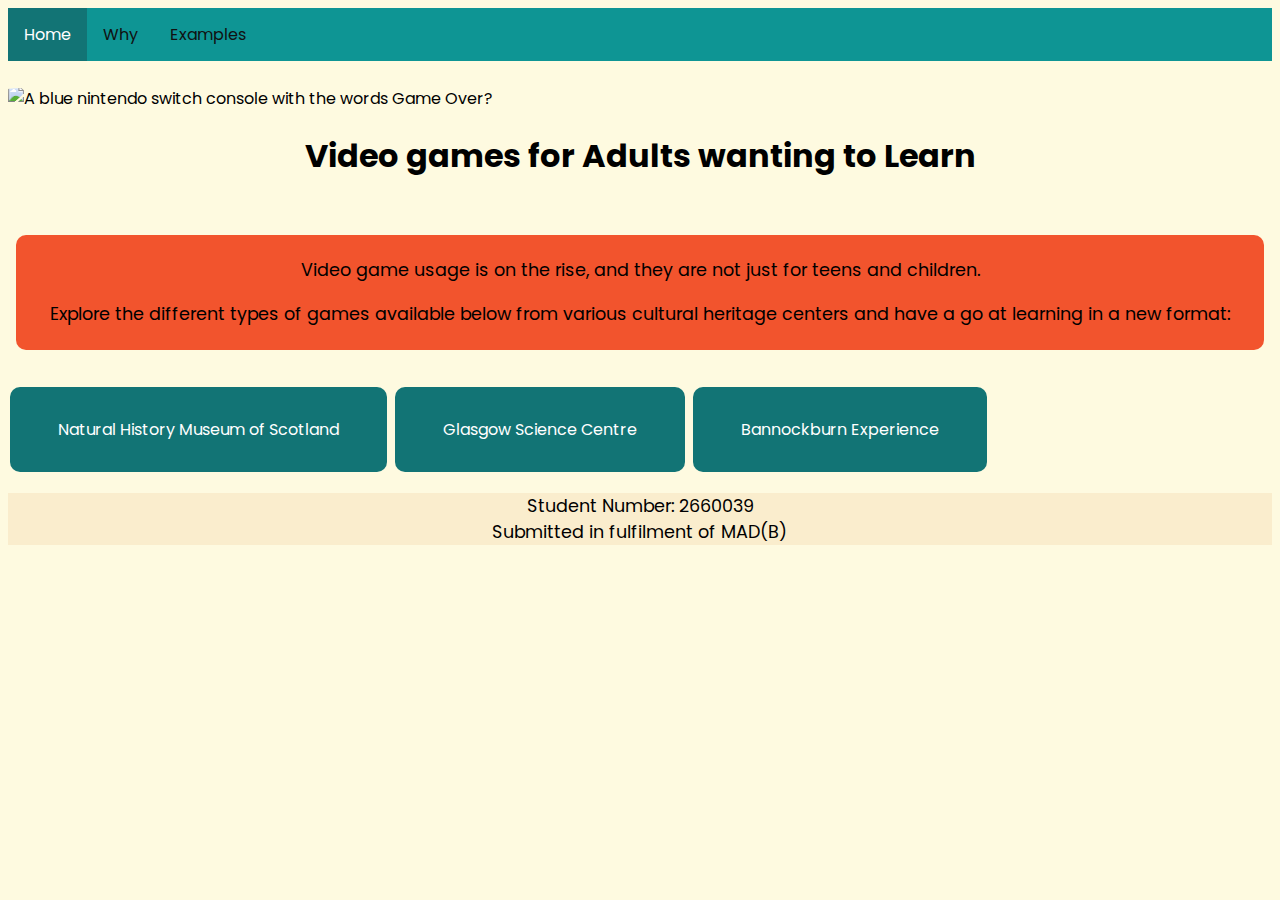
==== index.html @ 0674709b "Add files via upload" ====
<!DOCTYPE html>
<html lang="en">
<head>

	<title>Homepage</title>
	<meta http-equiv="Content-Type" content="text/html; charset=utf-8"/>
	<link rel="preconnect" href="https://fonts.googleapis.com">
	<link rel="preconnect" href="https://fonts.gstatic.com" crossorigin>
	<link href="https://fonts.googleapis.com/css2?family=Montserrat:ital,wght@0,100..900;1,100..900&family=Poppins:ital,wght@0,100;0,200;0,300;0,400;0,500;0,600;0,700;0,800;0,900;1,100;1,200;1,300;1,400;1,500;1,600;1,700;1,800;1,900&display=swap" rel="stylesheet">
	<link rel="stylesheet" href="styles.css">
	<script src="java.js"></script>
</head>

<body>
<header>
  	<div class="menu">
	<ul>
	<div id="on-page">
		<li><a href="index.html"> Home </a></li>	
	</div>	
		<li><a href="why.html"> Why </a></li>
		<li><a href="examples.html"> Examples </a></li>
	</ul>
	</div>

</header>

<br>

<img class="head" src="../Images/head1.png" alt="A blue nintendo switch console with the words Game Over?" ></img>	

<div class="heading">
 <h1>Video games for Adults wanting to Learn</h1>
 </div>
	<br>
	<div id="description">
		<p> Video game usage is on the rise, and they are not just for teens and children. </p>
		<p>
		Explore the different types of games available below from various cultural heritage centers and have a go at learning in a new format: </p>
	</div>
	<br>
	<!-- Menu layout from w3schools.com -->

<div class="exam_menu">
	<a href="museum_scot.html"> Natural History Museum of Scotland </a>
	</div>
	<div class="exam_menu">
	<a href="science.html"> Glasgow Science Centre </a>
	</div>
	<div class="exam_menu">
	<a href="bannockburn.html"> Bannockburn Experience </a>
	</div>
	</div>	
	
	<br>
	<footer>
	<p>Student Number: 2660039<br>
	Submitted in fulfilment of MAD(B)</p>
	</footer>

</body>
</html>
---- styles.css ----
body {background-color: #FEFAE0;
	font-family: poppins;}
header, footer {background-color: #FAEDCD;
				font-family: poppins;
				text-align: center;
				grid-area:footer;
			}

				p {font-size: 1.1em;
				}


.head {border-radius: 13%;
	max-width: 100%;
	max-height: 500px;
	display: block;
	margin-left: auto;
	margin-right: auto;
	}

#description { font-size: em;
	text-align: center;
	background-color:#F2542D;
	padding: 5px;
	margin: 8px;
	border-radius: 10px;
}


.exam_menu {
  border: none;
  background-color: #127475;
  padding: 16px 32px;
  text-align: center;
  border-radius: 10px;
  text-decoration: none;
	color: white;
  display: inline-block;
  font-size: 16px;
  margin: 4px 2px;
  transition-duration: 0.4s;
  cursor: pointer;
}

.exam_menu ul {list-style-type: none;
		margin: 0;
		padding:0;
		overflow: hidden;
		background-color: #F492F0;
		color: white;
		}

.exam_menu a {display: block;
		color: white;
		text-align: center;
		padding: 14px 16px;
		text-decoration: none;
}



.heading {
	text-align: center;
}

/*
.container {
	display:grid;
	height:100vh;
	grid-template-columns: 1fr 1fr;
	grid-template-rows: 1fr 3fr 3fr 3fr 1fr 1fr;
	grid-template-areas:
	"info info"
	"review1 review_img1"
	"review2 review_img2"
	"review3 review_img3"
	"other_review other_review"
	"footer footer";
	grid-gap: 0.2rem;
}

#info {
	grid-area:info;
	padding:10px;
}

#review1 {
	background:#f281dc;
	grid-area:review1;
	padding:10px;
}

#review2 {
	background:#034820;
	grid-area:review2;
	padding:10px;
}

#review3 {
	background:#49b2ca;
	grid-area:review3;
	padding:10px;
}

#review_img1  img{
	background:#fd3daf
	grid-area:review_img1;
	max-width:100%;
	max-height:600px;
	margin-top: auto;
	margin-bottom: auto;
}

#review_img2 img{
	background:#3edfd5
	grid-area:review_img2
	max-width:100%;
	max-height:600px;
	margin-top: auto;
	margin-bottom: auto;
}


#review_img3 img{
	background:#f8b6f7
	grid-area:review_img3;
	max-width:100%;
	max-height:600px;
	margin-top: auto;
	margin-bottom: auto;
}


#other_review {
	background:#c29d07;
	grid-area:other_review;
	max-width:20%;
	max-height:100px;
	margin-top: auto;
	margin-bottom: auto;
}


@media and (max-width: 550px) {
	.container{
		grid-template-columns: 1fr;
		grid-template-rows: 0.5fr 1.2fr 1.2fr 1.2fr 1.2fr 1.2fr 1.2fr 0.5fr 0.5fr;
		grid-template-areas:
		"info"
		"review_img1"
		"review1"
		"review_img2"
		"review2"
		"review_img3"
		"review3"
		"other_review"
		"footer";

	}
	
	#review1 {
		width: 50%;
	}

	#review2 {
		width: 50%;
	}

	#review3 {
		width: 50%;
	}
	
	#other_review {
		width: 50%;
	}

}



*/



/*.exam_menu {
  background-color: #CCD5AE;
  color: black;
  border: 2px solid #008CBA;
  text-decoration: none;
  display: -webkit-flex;
  webkit-justify-content: space-between;
   justify-content: space-between;
         }
		 */






.menu ul {list-style-type: none;
		margin: 0;
		padding:0;
		overflow: hidden;
		background-color: #0e9594;
		color: black;
		text-align: center
		}
.menu li {float: left;
		}

.menu li a {display: block;
		color: #111;
		text-align: center;
		padding: 14px 16px;
		text-decoration: none;
}

.menu li a:hover { background-color: #127475;
				color: #FFFFFF;
}
.menu #on-page li a  { background-color: #127475;
				color: #FFFFFF;
}
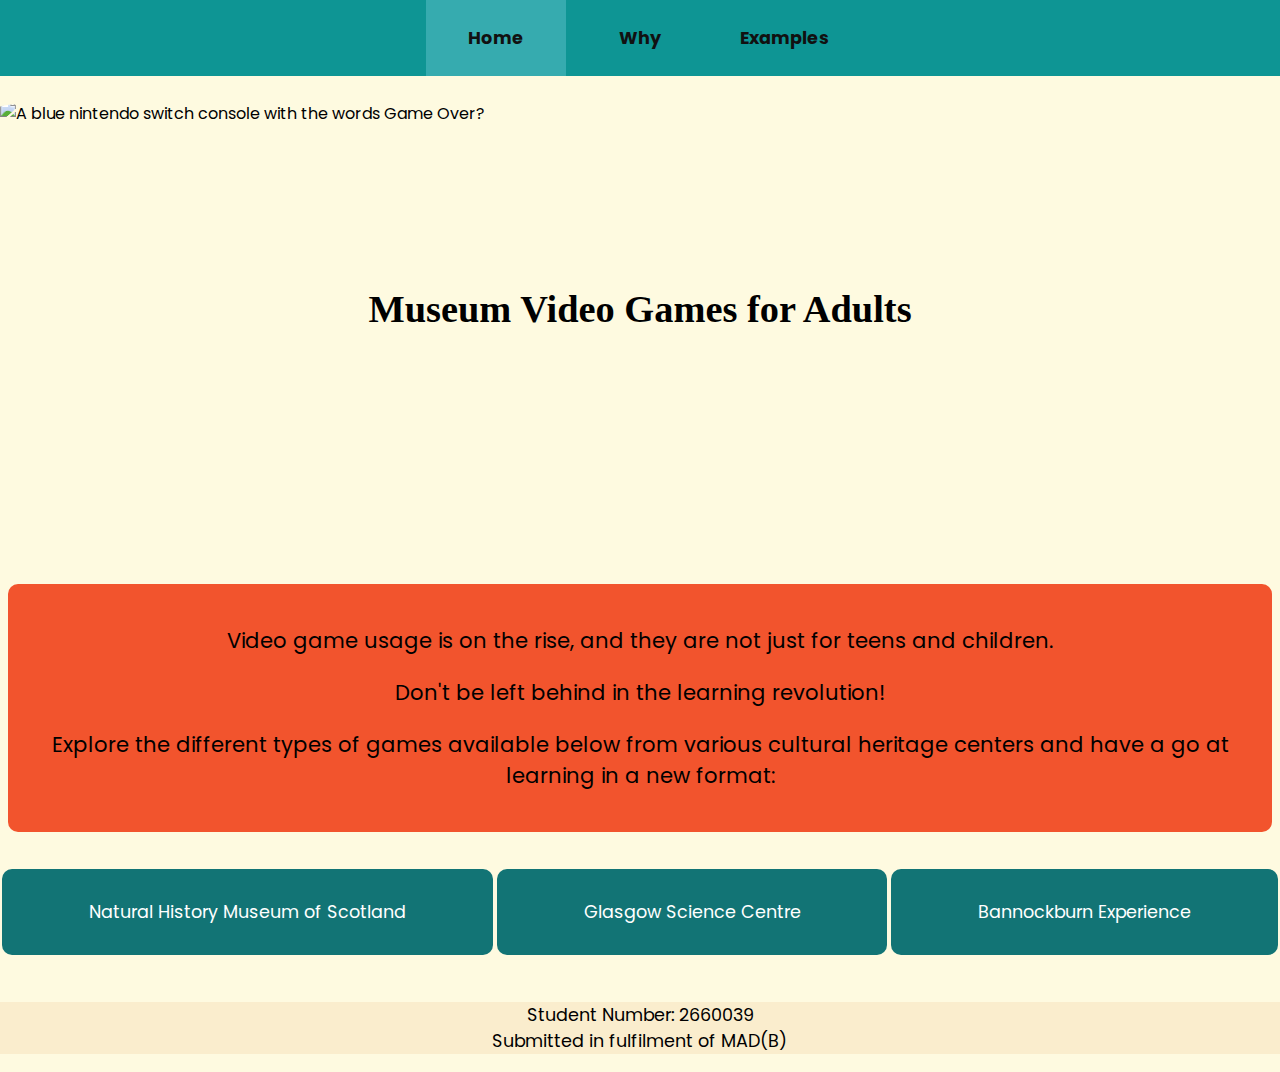
==== commit 4f1bd421: "Add files via upload" ====
--- a/index.html
+++ b/index.html
@@ -15,9 +15,7 @@
 <header>
   	<div class="menu">
 	<ul>
-	<div id="on-page">
-		<li><a href="index.html"> Home </a></li>	
-	</div>	
+		<li><a href="index.html" class="on-page"> Home </a></li>	
 		<li><a href="why.html"> Why </a></li>
 		<li><a href="examples.html"> Examples </a></li>
 	</ul>
@@ -28,19 +26,22 @@
 <br>
 
 <img class="head" src="../Images/head1.png" alt="A blue nintendo switch console with the words Game Over?" ></img>	
-
-<div class="heading">
- <h1>Video games for Adults wanting to Learn</h1>
+<br>
+<div id="heading-index">
+ <h1>Museum Video Games for Adults</h1>
  </div>
 	<br>
 	<div id="description">
 		<p> Video game usage is on the rise, and they are not just for teens and children. </p>
+		
+		<p> Don't be left behind in the learning revolution!</p>
 		<p>
-		Explore the different types of games available below from various cultural heritage centers and have a go at learning in a new format: </p>
+		Explore the different types of games available below from various cultural heritage centers and have a go at learning in a new format: 
+		</p>
 	</div>
 	<br>
 	<!-- Menu layout from w3schools.com -->
-
+<div class="flex-exam">
 <div class="exam_menu">
 	<a href="museum_scot.html"> Natural History Museum of Scotland </a>
 	</div>
--- a/styles.css
+++ b/styles.css
@@ -1,13 +1,24 @@
 body {background-color: #FEFAE0;
-	font-family: poppins;}
-header, footer {background-color: #FAEDCD;
+	font-family: poppins;
+	margin: 0;
+	padding: 0;
+}
+h3 {
+	font-size: 1.5em;
+	font-family: oswald;
+}
+
+
+header, footer {
+	background-color: #FAEDCD;
 				font-family: poppins;
 				text-align: center;
-				grid-area:footer;
+				margin: 0;
+				padding: 0;
 			}
 
-				p {font-size: 1.1em;
-				}
+			p {font-size: 1.1em;
+}
 
 
 .head {border-radius: 13%;
@@ -16,15 +27,25 @@
 	display: block;
 	margin-left: auto;
 	margin-right: auto;
-	}
-
-#description { font-size: em;
+	padding-bottom: 20px;
+	}
+
+#description { font-size: 1.2em;
 	text-align: center;
 	background-color:#F2542D;
-	padding: 5px;
+	padding: 20px;
 	margin: 8px;
 	border-radius: 10px;
 }
+
+#example-description { font-size: 1em;
+	text-align: center;
+	background-color:#F2542D;
+	padding: 20px;
+	margin: 8px;
+	border-radius: 10px;
+}
+
 
 
 .exam_menu {
@@ -34,12 +55,15 @@
   text-align: center;
   border-radius: 10px;
   text-decoration: none;
-	color: white;
+  color: white;
   display: inline-block;
   font-size: 16px;
   margin: 4px 2px;
   transition-duration: 0.4s;
   cursor: pointer;
+  max-width: 500px;
+  max-height: 50%;
+  flex-grow: 1;
 }
 
 .exam_menu ul {list-style-type: none;
@@ -55,130 +79,176 @@
 		text-align: center;
 		padding: 14px 16px;
 		text-decoration: none;
-}
-
-
+		font-size: 1.1em;
+}
+
+.flex-exam {
+	display: flex;
+	align-items: center;
+	justify-content: space-around;
+}
 
 .heading {
 	text-align: center;
-}
-
-/*
+	font-family: oswald;
+	font-weight: bold;
+	font-size: 1.2em;
+}
+
+#heading-index {
+	height: 200px;
+	padding: 90px;
+	text-align: center;
+	font-family: oswald;
+	font-weight: 400;
+	font-size: 1.2em;
+}
+
+.flexbox-container {
+	display: flex;
+	justify-content: space-around;
+	align-items: center;
+	padding: 5px;
+	margin: 15px;
+}
+
+.flexbox-container-1 {
+	display: flex;
+	/*
+	flex-direction: column;
+	*/
+	flex-wrap: wrap;
+	justify-content: space-around;
+	align-items: center;
+	padding: 0;
+	margin: 0;
+}
+
+#info {
+	padding:10px;
+}
+
+#review {
+	width:50%;
+	padding:10px;
+}
+#review h3 {
+	text-align: center;
+}
+
+
+#review_img img{
+	max-height: 500px;
+	max-width: 100%
+}
+
+#other-review {
+	width: 75%;
+	flex-shrink: 1;
+	display: flex;
+	padding: 0;
+	margin: 0;
+}
+
+
+@media (max-width: 800px) {
+	.flexbox-container {
+		display: flex;
+		flex-direction: column;
+		align-items: center;
+	}
+	.flexbox-container-1 {
+		flex-direction: column;
+		
+	}
+	
+	.other-review {
+		max-width: 600px;
+		flex-shrink: 1;
+		padding: 5px;
+		margin: 5px;
+	}
+	#review {
+		width: 100%;
+		padding: 5px;
+		margin: 5px;
+	}
+	
+	#other-review {
+		padding: 5px;
+		margin: 5px;
+	}
+	
+	#review-img {
+		padding: 5px;
+	}
+
+	.flex-card {
+		display: flex;
+		flex-direction: column;
+		align-items: center;
+		justify-content: space-around;
+		align-items: center;
+		padding: 5px;
+		margin: 15px;
+	}	
+	
+}
+
+
+#myBtn {
+	display: none;
+	position: fixed;
+	bottom: 20px;
+	right: 30px;
+	z-index: 99;
+	border: none;
+	outline: none;
+	background-color: #562C2C;
+	color: white;
+	cursor: pointer;
+	padding: 15px;
+	border-radius: 10px;
+	font-size: 18px;
+}
+
+#myBtn:hover {
+	background-color: #555;
+}
+
+.card {
+	box-shadow: 0 4px 8px 0 rgba(0,0,0,0.2);
+	transition: 0.3;
+	border-radius: 5px;
+	width: 300px;
+	height: auto;
+}
+
+.card img {
+	border-radius: 5px 5px 0 0;
+	max-height: 400px;
+	width: auto;
+	margin: auto;
+}
+
+.card:hover {
+	box-shadow: 0 8px 16px 0 rgbs(0,0,0,0.2);
+}
+
 .container {
-	display:grid;
-	height:100vh;
-	grid-template-columns: 1fr 1fr;
-	grid-template-rows: 1fr 3fr 3fr 3fr 1fr 1fr;
-	grid-template-areas:
-	"info info"
-	"review1 review_img1"
-	"review2 review_img2"
-	"review3 review_img3"
-	"other_review other_review"
-	"footer footer";
-	grid-gap: 0.2rem;
-}
-
-#info {
-	grid-area:info;
-	padding:10px;
-}
-
-#review1 {
-	background:#f281dc;
-	grid-area:review1;
-	padding:10px;
-}
-
-#review2 {
-	background:#034820;
-	grid-area:review2;
-	padding:10px;
-}
-
-#review3 {
-	background:#49b2ca;
-	grid-area:review3;
-	padding:10px;
-}
-
-#review_img1  img{
-	background:#fd3daf
-	grid-area:review_img1;
-	max-width:100%;
-	max-height:600px;
-	margin-top: auto;
-	margin-bottom: auto;
-}
-
-#review_img2 img{
-	background:#3edfd5
-	grid-area:review_img2
-	max-width:100%;
-	max-height:600px;
-	margin-top: auto;
-	margin-bottom: auto;
-}
-
-
-#review_img3 img{
-	background:#f8b6f7
-	grid-area:review_img3;
-	max-width:100%;
-	max-height:600px;
-	margin-top: auto;
-	margin-bottom: auto;
-}
-
-
-#other_review {
-	background:#c29d07;
-	grid-area:other_review;
-	max-width:20%;
-	max-height:100px;
-	margin-top: auto;
-	margin-bottom: auto;
-}
-
-
-@media and (max-width: 550px) {
-	.container{
-		grid-template-columns: 1fr;
-		grid-template-rows: 0.5fr 1.2fr 1.2fr 1.2fr 1.2fr 1.2fr 1.2fr 0.5fr 0.5fr;
-		grid-template-areas:
-		"info"
-		"review_img1"
-		"review1"
-		"review_img2"
-		"review2"
-		"review_img3"
-		"review3"
-		"other_review"
-		"footer";
-
-	}
-	
-	#review1 {
-		width: 50%;
-	}
-
-	#review2 {
-		width: 50%;
-	}
-
-	#review3 {
-		width: 50%;
-	}
-	
-	#other_review {
-		width: 50%;
-	}
-
-}
-
-
-
-*/
+	padding: 2px 16px;
+	background: #36ABAF;
+}
+
+.flex-card {
+	display: flex;
+	justify-content: space-around;
+	align-items: center;
+	padding: 5px;
+	margin: 15px;
+}
+
+
 
 
 
@@ -198,28 +268,35 @@
 
 
 
-.menu ul {list-style-type: none;
-		margin: 0;
-		padding:0;
-		overflow: hidden;
-		background-color: #0e9594;
-		color: black;
-		text-align: center
+.menu ul {
+	list-style: none;
+	background: #0e9594;		
+	padding:0;		
+	margin: 0;
+	text-align: center;
+}
+
+.menu li {
+	display: inline-block;
 		}
-.menu li {float: left;
-		}
-
-.menu li a {display: block;
+
+.menu a {
+		text-decoration: none;			
 		color: #111;
+		width: 100px;
+		display: block;
+		padding: 25px 20px;		
 		text-align: center;
-		padding: 14px 16px;
-		text-decoration: none;
-}
-
-.menu li a:hover { background-color: #127475;
-				color: #FFFFFF;
-}
-.menu #on-page li a  { background-color: #127475;
-				color: #FFFFFF;
-}
-
+		font-size: 1.1em;
+		font-weight: bold;
+}
+
+.menu a:hover{
+	background-color: #36ABAF;
+
+}
+.on-page { 
+	background-color: #36ABAF;
+
+}
+
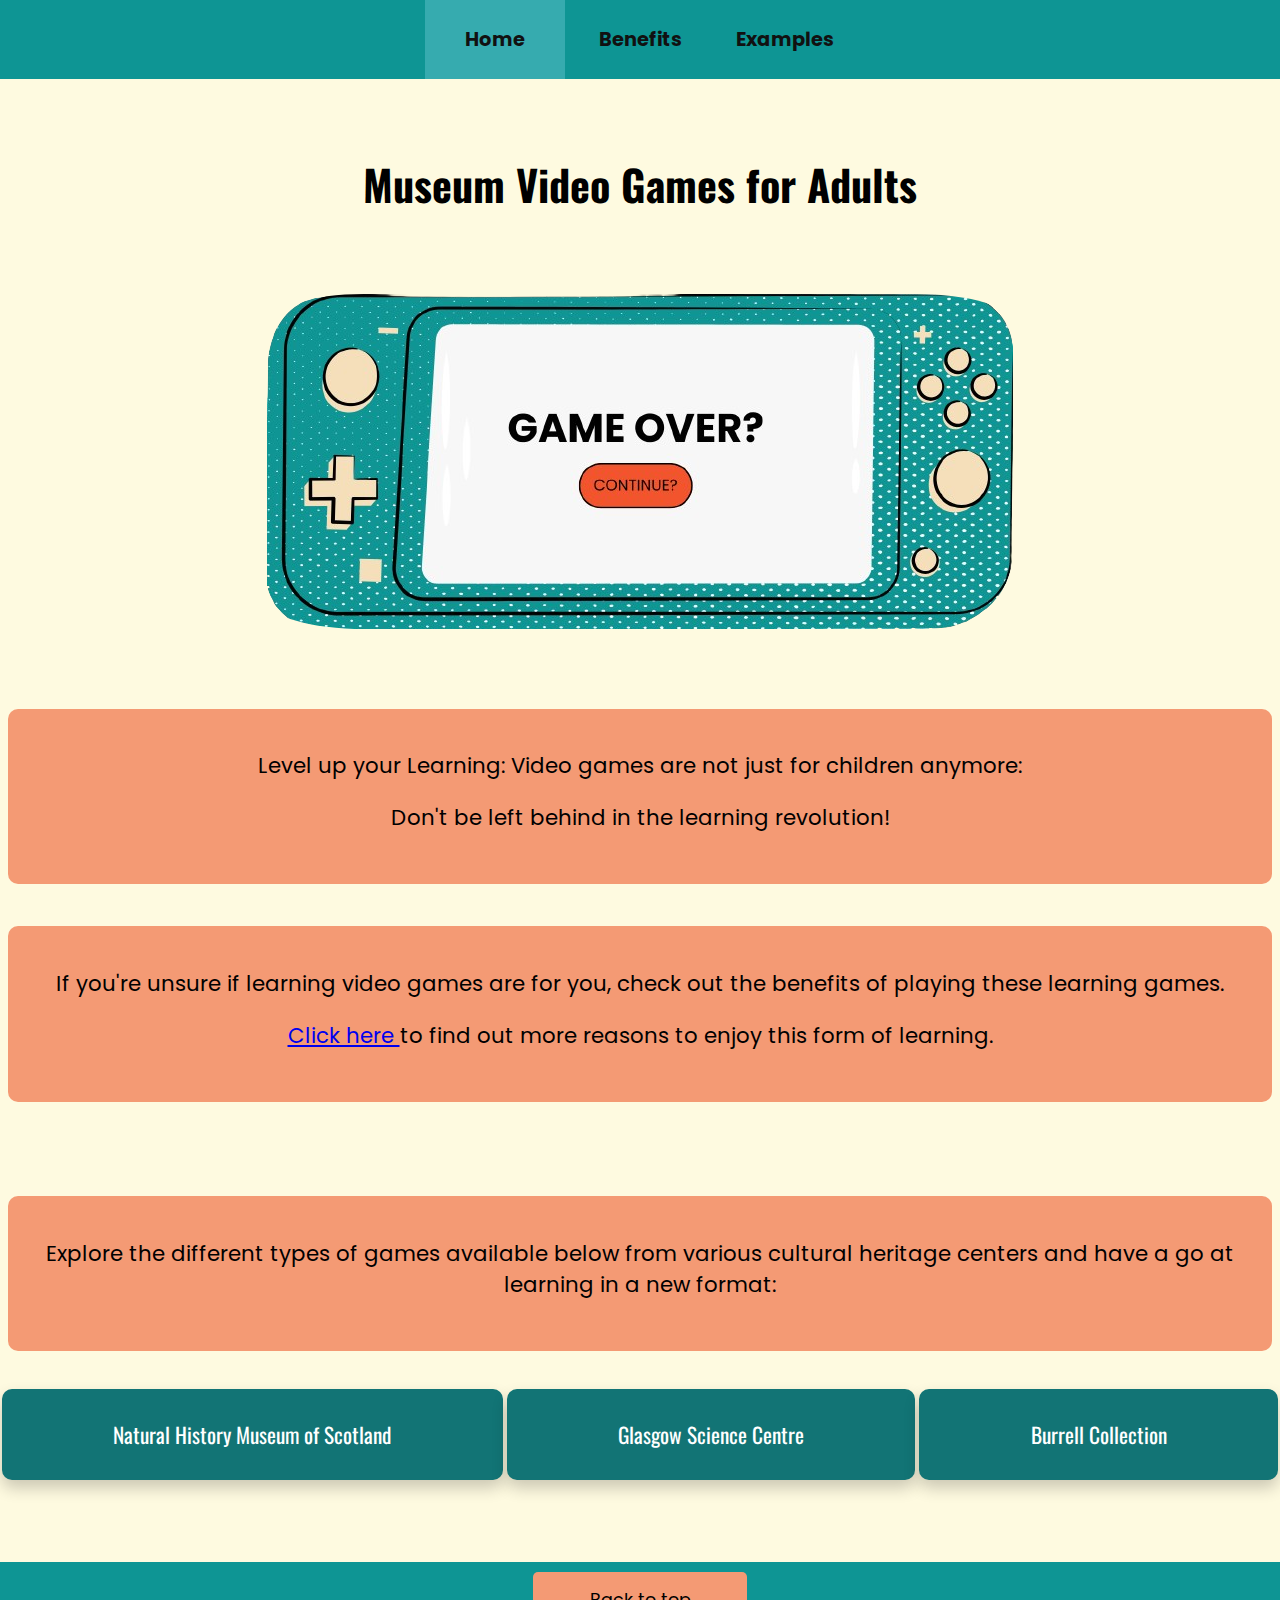
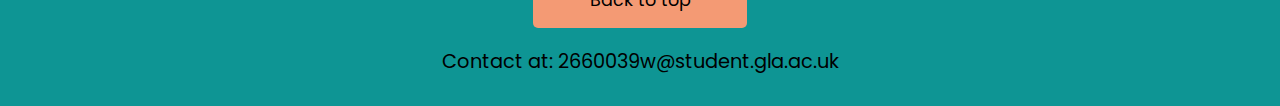
==== commit cc8100fa: "Add files via upload" ====
--- a/index.html
+++ b/index.html
@@ -4,60 +4,91 @@
 
 	<title>Homepage</title>
 	<meta http-equiv="Content-Type" content="text/html; charset=utf-8"/>
+	
 	<link rel="preconnect" href="https://fonts.googleapis.com">
 	<link rel="preconnect" href="https://fonts.gstatic.com" crossorigin>
 	<link href="https://fonts.googleapis.com/css2?family=Montserrat:ital,wght@0,100..900;1,100..900&family=Poppins:ital,wght@0,100;0,200;0,300;0,400;0,500;0,600;0,700;0,800;0,900;1,100;1,200;1,300;1,400;1,500;1,600;1,700;1,800;1,900&display=swap" rel="stylesheet">
+	
+	<link rel="preconnect" href="https://fonts.googleapis.com">
+	<link rel="preconnect" href="https://fonts.gstatic.com" crossorigin>
+	<link href="https://fonts.googleapis.com/css2?family=Montserrat:ital,wght@0,100..900;1,100..900&family=Oswald:wght@200..700&family=Poppins:ital,wght@0,100;0,200;0,300;0,400;0,500;0,600;0,700;0,800;0,900;1,100;1,200;1,300;1,400;1,500;1,600;1,700;1,800;1,900&display=swap" rel="stylesheet">			
+	
 	<link rel="stylesheet" href="styles.css">
-	<script src="java.js"></script>
+
 </head>
 
 <body>
-<header>
-  	<div class="menu">
-	<ul>
+<div id="home">
+<a id="top"></a>
+
+	<header>
+		<div class="menu">
+		<ul>
 		<li><a href="index.html" class="on-page"> Home </a></li>	
-		<li><a href="why.html"> Why </a></li>
+		<li><a href="benefits.html"> Benefits </a></li>	
 		<li><a href="examples.html"> Examples </a></li>
-	</ul>
-	</div>
+		</ul>
+		</div>
 
-</header>
+	</header>
 
-<br>
-
-<img class="head" src="../Images/head1.png" alt="A blue nintendo switch console with the words Game Over?" ></img>	
 <br>
 <div id="heading-index">
  <h1>Museum Video Games for Adults</h1>
  </div>
+ <a href="#bottom">
+<img class="head" src="media/head1.png" alt="A blue nintendo switch console with the words Game Over?" ></img>	
+</a>
+<br>
 	<br>
-	<div id="description">
-		<p> Video game usage is on the rise, and they are not just for teens and children. </p>
+	<div class="description">
+		<p> Level up your Learning: Video games are not just for children anymore: </p>
 		
 		<p> Don't be left behind in the learning revolution!</p>
-		<p>
-		Explore the different types of games available below from various cultural heritage centers and have a go at learning in a new format: 
-		</p>
 	</div>
 	<br>
+	<div class="description">
+	<p> If you're unsure if learning video games are for you, check out the benefits of playing these learning games. </p>
+	<p><a href="benefits.html"> Click here </a> to find out more reasons to enjoy this form of learning. </p>
+	</div>
+	<br>
+	<br>
+	<br>
+	<div class="description">
+	<p>
+	Explore the different types of games available below from various cultural heritage centers and have a go at learning in a new format: 
+	</p>
+	</div>
+		<br>
+		
 	<!-- Menu layout from w3schools.com -->
+	
+	<a id="bottom"></a>
 <div class="flex-exam">
-<div class="exam_menu">
+<div class="exam-menu">
 	<a href="museum_scot.html"> Natural History Museum of Scotland </a>
 	</div>
-	<div class="exam_menu">
+	<div class="exam-menu">
 	<a href="science.html"> Glasgow Science Centre </a>
 	</div>
-	<div class="exam_menu">
-	<a href="bannockburn.html"> Bannockburn Experience </a>
+	<div class="exam-menu">
+	<a href="burrell.html"> Burrell Collection </a>
 	</div>
 	</div>	
+	<br>
+	<br>
+
+
+
+	<br>
 	
-	<br>
+	
 	<footer>
-	<p>Student Number: 2660039<br>
-	Submitted in fulfilment of MAD(B)</p>
+	<div class="scroll-top">
+		 <a href="#top"> Back to top </a>
+	</div>
+		<p>Contact at: 2660039w@student.gla.ac.uk</p>
 	</footer>
-
+</div>
 </body>
 </html>--- a/styles.css
+++ b/styles.css
@@ -1,302 +1,464 @@
-body {background-color: #FEFAE0;
-	font-family: poppins;
-	margin: 0;
-	padding: 0;
+/* Overall styling */
+
+	html {
+		scroll-behavior: smooth;
+	}
+
+	body {background-color: #FEFAE0;
+		font-family: poppins;
+		margin: 0;
+		padding: 0;
+	}
+	h3 {
+		font-size: 1.5em;
+		font-family: oswald;
+	}
+
+
+	header, footer {
+		font-family: poppins;
+		text-align: center;
+		margin: 0;
+		padding: 0;
+	}
+
+	footer {
+		background-color: #0e9594;
+		padding: 10px;
+	}
+
+	p {
+		font-size: 1.1em;
+	}
+
+#home {
+	font-size: 1.1em;
 }
-h3 {
-	font-size: 1.5em;
-	font-family: oswald;
-}
-
-
-header, footer {
-	background-color: #FAEDCD;
-				font-family: poppins;
-				text-align: center;
-				margin: 0;
-				padding: 0;
+
+
+/* Initial Nintendo Image */
+
+	.head {
+		border-radius: 13%;
+		max-width: 100%;
+		max-height: 500px;
+		display: block;
+		margin-left: auto;
+		margin-right: auto;
+		padding-bottom: 20px;
+		padding-top: 20px;
+		}
+
+/* Descriptions on various pages */
+
+	.description { 
+		font-size: 1.1em;
+		text-align: center;
+		background-color:#F49A74;
+		padding: 20px 5px 30px 5px;
+		margin: 8px;
+		border-radius: 10px;
+		height: auto;
+	}
+
+/* Description section on Examples page */
+
+	#example-description { 
+		font-size: 1em;
+		text-align: center;
+		background-color:#F49A74;
+		padding: 20px;
+		margin: 10px;
+		border-radius: 10px;
+	}
+
+/* Scroll to top button */
+
+	.scroll-top {
+		background-color: #F49A74;
+		border: none;
+		padding: 15px 32px;
+		text-align: center;
+		text-decoration: none;
+		display: inline-block;
+		font-size: 1em;
+		width: 150px;
+		border-radius: 5px;
+	}
+
+	.scroll-top a {
+		text-decoration: none;
+		color: black;
+		padding: 14px 16px;
+	}
+	
+	.scroll-top:hover {
+		box-shadow: 0 8px 16px 0 rgba(0,0,0,0.2);
+	}
+
+/* Back Button */
+
+	.back button {
+		background-color: #F49A74;
+		border: none;
+		padding: 15px 32px;
+		margin: 5px;
+		text-align: center;
+		text-decoration: none;
+		display: inline-block;
+		font-size: 1em;
+		width: 115px;
+		border-radius: 5px;
+		cursor: pointer;
+		font-family: oswald;
+	}
+	
+	.back button:hover {
+		box-shadow: 0 8px 16px 0 rgba(0,0,0,0.2);
+	}
+		
+
+
+
+
+/* Buttons on index page to lead to each example page */
+
+	.exam-menu {
+	  border: none;
+	  background-color: #127475;
+	  padding: 16px 32px;
+	  text-align: center;
+	  border-radius: 10px;
+	  text-decoration: none;
+	  color: white;
+	  display: inline-block;
+	  font-size: 1.1em;
+	  margin: 4px 2px;
+	  transition-duration: 0.4s;
+	  cursor: pointer;
+	  max-width: 500px;
+	  max-height: 50%;
+	  flex-grow: 1;
+	  font-family: oswald;
+	}
+
+	.exam-menu ul {list-style-type: none;
+			margin: 0;
+			padding:0;
+			overflow: hidden;
+			background-color: #F492F0;
+			color: white;
 			}
 
-			p {font-size: 1.1em;
-}
-
-
-.head {border-radius: 13%;
-	max-width: 100%;
-	max-height: 500px;
-	display: block;
-	margin-left: auto;
-	margin-right: auto;
-	padding-bottom: 20px;
-	}
-
-#description { font-size: 1.2em;
-	text-align: center;
-	background-color:#F2542D;
-	padding: 20px;
-	margin: 8px;
-	border-radius: 10px;
-}
-
-#example-description { font-size: 1em;
-	text-align: center;
-	background-color:#F2542D;
-	padding: 20px;
-	margin: 8px;
-	border-radius: 10px;
-}
-
-
-
-.exam_menu {
-  border: none;
-  background-color: #127475;
-  padding: 16px 32px;
-  text-align: center;
-  border-radius: 10px;
-  text-decoration: none;
-  color: white;
-  display: inline-block;
-  font-size: 16px;
-  margin: 4px 2px;
-  transition-duration: 0.4s;
-  cursor: pointer;
-  max-width: 500px;
-  max-height: 50%;
-  flex-grow: 1;
-}
-
-.exam_menu ul {list-style-type: none;
-		margin: 0;
-		padding:0;
-		overflow: hidden;
-		background-color: #F492F0;
-		color: white;
-		}
-
-.exam_menu a {display: block;
-		color: white;
-		text-align: center;
-		padding: 14px 16px;
-		text-decoration: none;
-		font-size: 1.1em;
-}
-
-.flex-exam {
-	display: flex;
-	align-items: center;
-	justify-content: space-around;
-}
-
-.heading {
-	text-align: center;
-	font-family: oswald;
-	font-weight: bold;
-	font-size: 1.2em;
-}
-
-#heading-index {
-	height: 200px;
-	padding: 90px;
-	text-align: center;
-	font-family: oswald;
-	font-weight: 400;
-	font-size: 1.2em;
-}
-
-.flexbox-container {
-	display: flex;
-	justify-content: space-around;
-	align-items: center;
-	padding: 5px;
-	margin: 15px;
-}
-
-.flexbox-container-1 {
-	display: flex;
-	/*
-	flex-direction: column;
-	*/
-	flex-wrap: wrap;
-	justify-content: space-around;
-	align-items: center;
-	padding: 0;
-	margin: 0;
-}
-
-#info {
-	padding:10px;
-}
-
-#review {
-	width:50%;
-	padding:10px;
-}
-#review h3 {
-	text-align: center;
-}
-
-
-#review_img img{
-	max-height: 500px;
-	max-width: 100%
-}
-
-#other-review {
-	width: 75%;
-	flex-shrink: 1;
-	display: flex;
-	padding: 0;
-	margin: 0;
-}
-
-
-@media (max-width: 800px) {
+	.exam-menu a {display: block;
+			color: white;
+			text-align: center;
+			padding: 14px 16px;
+			text-decoration: none;
+			font-size: 1.1em;
+	}
+
+	.exam-menu {
+		box-shadow: 0 8px 16px 0 rgba(0,0,0,0.2);
+		
+	}
+	
+	.exam-menu:hover {
+		box-shadow: 0 10px 15px 0 rgba(0,0,0,0.24), 0 17px 50px 0 rgba(0,0,0,0.19);
+	}
+
+	.flex-exam {
+		display: flex;
+		align-items: center;
+		justify-content: space-around;
+	}
+
+/* Headings on each page and Index specifically */
+
+	.heading {
+		text-align: center;
+		font-family: oswald;
+		font-weight: bold;
+		font-size: 1.2em;
+	}
+
+	#heading-index {
+		padding: 20px 0 30px 0;
+		text-align: center;
+		font-family: oswald;
+		font-weight: 400;
+		font-size: 1.2em;
+	}
+
+/* Flexboxes for page layout */
+
 	.flexbox-container {
 		display: flex;
-		flex-direction: column;
-		align-items: center;
-	}
-	.flexbox-container-1 {
-		flex-direction: column;
-		
-	}
-	
-	.other-review {
-		max-width: 600px;
-		flex-shrink: 1;
-		padding: 5px;
-		margin: 5px;
-	}
-	#review {
-		width: 100%;
-		padding: 5px;
-		margin: 5px;
-	}
-	
-	#other-review {
-		padding: 5px;
-		margin: 5px;
-	}
-	
-	#review-img {
-		padding: 5px;
-	}
-
-	.flex-card {
-		display: flex;
-		flex-direction: column;
-		align-items: center;
 		justify-content: space-around;
 		align-items: center;
 		padding: 5px;
 		margin: 15px;
-	}	
-	
-}
-
-
-#myBtn {
-	display: none;
-	position: fixed;
-	bottom: 20px;
-	right: 30px;
-	z-index: 99;
-	border: none;
-	outline: none;
-	background-color: #562C2C;
-	color: white;
-	cursor: pointer;
-	padding: 15px;
-	border-radius: 10px;
-	font-size: 18px;
-}
-
-#myBtn:hover {
-	background-color: #555;
-}
-
-.card {
-	box-shadow: 0 4px 8px 0 rgba(0,0,0,0.2);
-	transition: 0.3;
-	border-radius: 5px;
-	width: 300px;
-	height: auto;
-}
-
-.card img {
-	border-radius: 5px 5px 0 0;
-	max-height: 400px;
-	width: auto;
-	margin: auto;
-}
-
-.card:hover {
-	box-shadow: 0 8px 16px 0 rgbs(0,0,0,0.2);
-}
-
-.container {
-	padding: 2px 16px;
-	background: #36ABAF;
-}
-
-.flex-card {
-	display: flex;
-	justify-content: space-around;
-	align-items: center;
-	padding: 5px;
-	margin: 15px;
-}
-
-
-
-
-
-/*.exam_menu {
-  background-color: #CCD5AE;
-  color: black;
-  border: 2px solid #008CBA;
-  text-decoration: none;
-  display: -webkit-flex;
-  webkit-justify-content: space-between;
-   justify-content: space-between;
-         }
-		 */
-
-
-
-
-
-
-.menu ul {
-	list-style: none;
-	background: #0e9594;		
-	padding:0;		
-	margin: 0;
-	text-align: center;
-}
-
-.menu li {
-	display: inline-block;
-		}
-
-.menu a {
-		text-decoration: none;			
-		color: #111;
-		width: 100px;
-		display: block;
-		padding: 25px 20px;		
-		text-align: center;
-		font-size: 1.1em;
-		font-weight: bold;
-}
-
-.menu a:hover{
-	background-color: #36ABAF;
-
-}
-.on-page { 
-	background-color: #36ABAF;
-
-}
-
+	}
+
+	.flexbox-container-1 {
+		display: flex;
+		flex-wrap: wrap;
+		justify-content: space-around;
+		align-items: center;
+		padding: 0;
+		margin: 0;
+	}
+
+	#info {
+		padding:10px;
+	}
+
+	#review {
+		width:50%;
+		padding:10px;
+	}
+	#review h3 {
+		text-align: center;
+	}
+
+
+	#review_img img{
+		max-height: 500px;
+		max-width: 100%
+	}
+
+	#other-review {
+		width: 75%;
+		flex-shrink: 1;
+		display: flex;
+		padding: 0;
+		margin: 0;
+	}
+
+/* Media tag for Mobile and Tablet Support */
+
+	@media (max-width: 800px) {
+		.flexbox-container {
+			display: flex;
+			flex-direction: column;
+			align-items: center;
+		}
+		.flexbox-container-1 {
+			flex-direction: column;
+			
+		}
+		
+		.other-review {
+			max-width: 600px;
+			flex-shrink: 1;
+			padding: 10px 5px 10px 5px;
+			margin: 5px;
+		}
+		#review {
+			width: 100%;
+			padding: 5px;
+			margin: 5px;
+		}
+		
+		#other-review {
+			padding: 5px;
+			margin: 5px;
+		}
+		
+		#review-img {
+			padding: 5px;
+		}
+
+		.flex-card {
+			display: flex;
+			flex-direction: column;
+			align-items: center;
+			justify-content: space-around;
+			align-items: center;
+			padding: 5px;
+			margin: 15px;
+		}	
+		
+	}
+	
+		@media (max-width: 500px) {
+		.flexbox-container {
+			display: flex;
+			flex-direction: column;
+			align-items: center;
+		}
+		
+		.flexbox-container-1 {
+			flex-direction: column;
+		}
+		
+		.other-review {
+			max-width: 600px;
+			flex-shrink: 1;
+			padding: 5px;
+			margin: 5px;
+		}
+		
+		#review {
+			width: 100%;
+			padding: 5px;
+			margin: 5px;
+		}
+		
+		#other-review {
+			padding: 5px;
+			margin: 5px;
+		}
+		
+		#review-img {
+			padding: 5px;
+		}
+
+		.flex-card {
+			display: flex;
+			flex-direction: column;
+			align-items: center;
+			justify-content: space-around;
+			align-items: center;
+			padding: 5px;
+			margin: 15px;
+		}	
+		
+		.description{
+			font-size: 0.5em;
+		}
+		
+	}
+
+/* Cards on Examples page */
+
+	.card {
+		box-shadow: 0 4px 8px 0 rgba(0,0,0,0.2);
+		transition: 0.3;
+		border-radius: 5px;
+		width: 300px;
+		height: auto;
+	}
+	
+	.card img {
+		border-radius: 5px 5px 0 0;
+		max-height: 400px;
+		width: auto;
+		margin: auto;
+	}
+
+	.card:hover {
+		box-shadow: 0 8px 16px 0 rgba(0,0,0,0.2);
+	}
+
+	.container a{
+		text-decoration:none;
+		color: #000000;
+	}
+
+	.container {
+		padding: 2px 16px;
+		background: #36ABAF;
+		
+	}
+
+	.flex-card {
+		display: flex;
+		justify-content: space-around;
+		align-items: center;
+		padding: 5px;
+		margin: 15px;
+	}
+
+	/* Card on Example page for Burrell Collection */
+
+		.card-burrell {
+			box-shadow: 0 4px 8px 0 rgba(0,0,0,0.2);
+			transition: 0.3;
+			border-radius: 5px;
+			width: 262px;
+			height: auto;
+		}
+		
+		.card-burrell:hover {
+		box-shadow: 0 8px 16px 0 rgba(0,0,0,0.2);
+		}
+		
+		.container-burrell {
+			padding: 2px 16px;
+			background: #36ABAF;
+		}
+		
+		.container-burrell a{
+		text-decoration:none;
+		color: #000000;
+		}
+		
+		.card-burrell img {
+			border-radius: 5px 5px 0 0;
+			max-height: 400px;
+			width: auto;
+			margin: auto;
+		}
+
+
+	/* Cards on Benefits Page */
+	
+		.card-benefit {
+			box-shadow: 0 4px 8px 0 rgba(0,0,0,0.2);
+			transition: 0.3;
+			border-radius: 5px;
+			width: 400px;
+			height: auto;
+		}
+		
+		.card-benefit img {
+			border-radius: 5px 5px 0 0;
+			max-width: 400px;
+			margin: auto;
+		}
+
+		.card-benefit:hover {
+			box-shadow: 0 8px 16px 0 rgba(0,0,0,0.2);
+		}
+
+		.container-benefit {
+			padding: 2px 16px;
+			background: #36ABAF;
+			
+		}
+	
+/* Navigation Menu */
+
+	.menu ul {
+		list-style: none;
+		background: #0e9594;		
+		padding:0;		
+		margin: 0;
+		text-align: center;
+	}
+
+	.menu li {
+		display: inline-block;
+			}
+
+	.menu a {
+			text-decoration: none;			
+			color: #111;
+			width: 100px;
+			display: block;
+			padding: 25px 20px;		
+			text-align: center;
+			font-size: 1.1em;
+			font-weight: bold;
+	}
+
+	.menu a:hover{
+		background-color: #36ABAF;
+
+	}
+	.on-page { 
+		background-color: #36ABAF;
+
+	}
+
